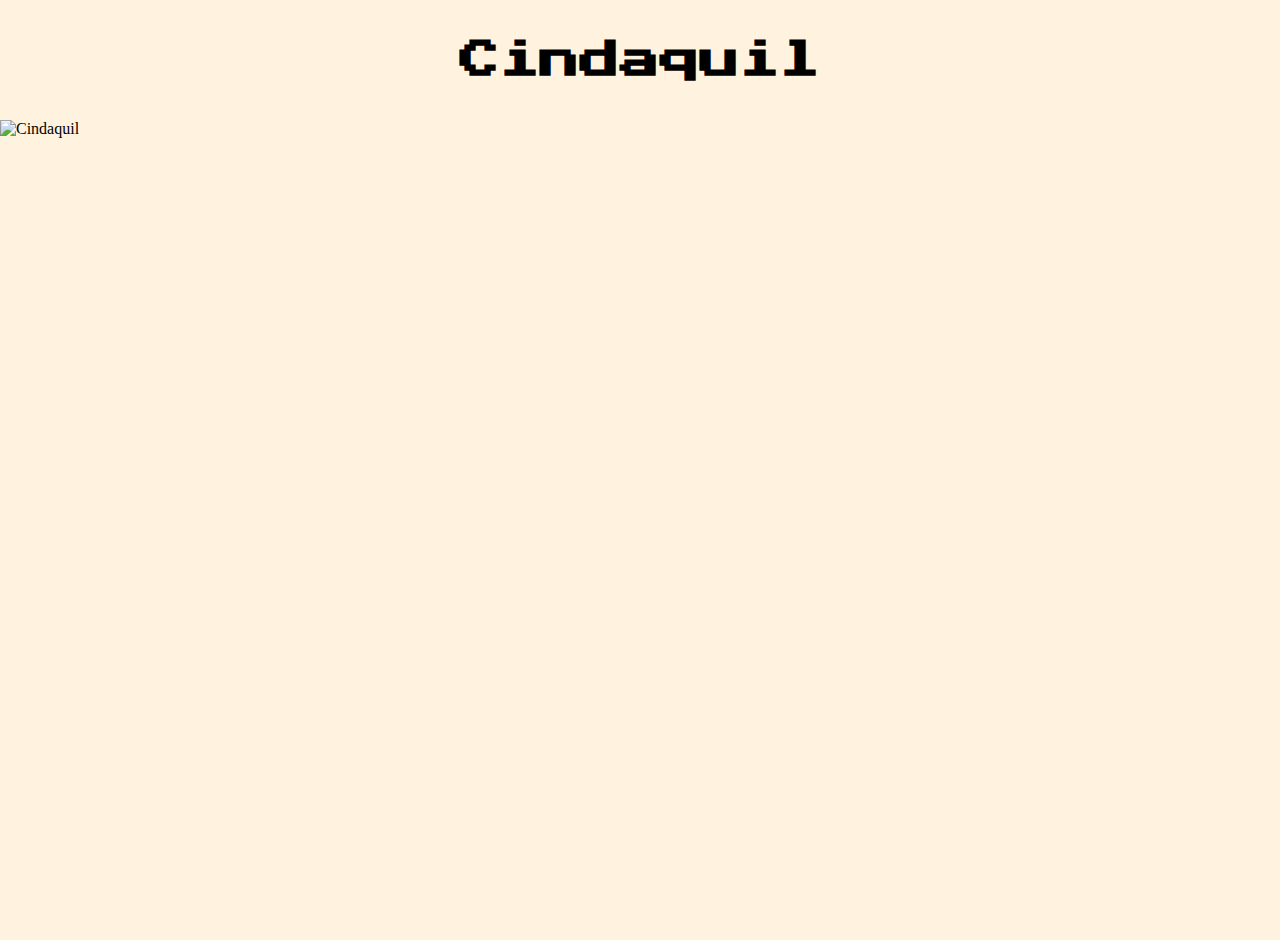
==== htmlpkmn/cindaquil/cindaquil.html @ e4aa7684 "4" ====
<!DOCTYPE html>
<html lang="en">
<head>
	<meta charset="UTF-8">
	<!-- indica el titulo de la pagina -->
	<title>Cindaquil</title>
	<!-- indica el icono de la pagina -->
	<link rel="icon" href="img/pcyndaquil.png">
	<!-- indica los links al tipo de letra de google fonts -->
	<link rel="preconnect" href="https://fonts.googleapis.com">
	<link rel="preconnect" href="https://fonts.gstatic.com" crossorigin>
	<link href="https://fonts.googleapis.com/css2?family=Press+Start+2P&display=swap" rel="stylesheet">
	<!-- indica el archivo de css externo -->
	<link rel="stylesheet" type="text/css" href="cindaquilcss.css">
</head>
<body>
	<div>
		<header class="header1">
			<p>Cindaquil</p>
		</header>
	</div>
	<div>
		<img src="img/cindaquil.png" alt="Cindaquil" id="img1">
	</div>
	<div>

	</div>
</body>
</html>
---- htmlpkmn/cindaquil/cindaquilcss.css ----
body {
    background-color: rgba(255, 153, 0, 0.13);
    background-size: cover;
    background-position: center;
    background-repeat: no-repeat;
    height: 100vh;
    margin: 10px auto 0;
}
.header1 {
    color: black;
    font-size: 40px;
    font-weight: bold;
	text-align: center;
    font-family: 'Press Start 2P', cursive;
    margin-top: 
}
#img1 {
    width: 25%;
}
li {
    color: black;   
    font-family: 'Press Start 2P', cursive;
    font-size: 20px;
    margin-left: 20px;
}
a {
    text-decoration: none;
    color: white;
}
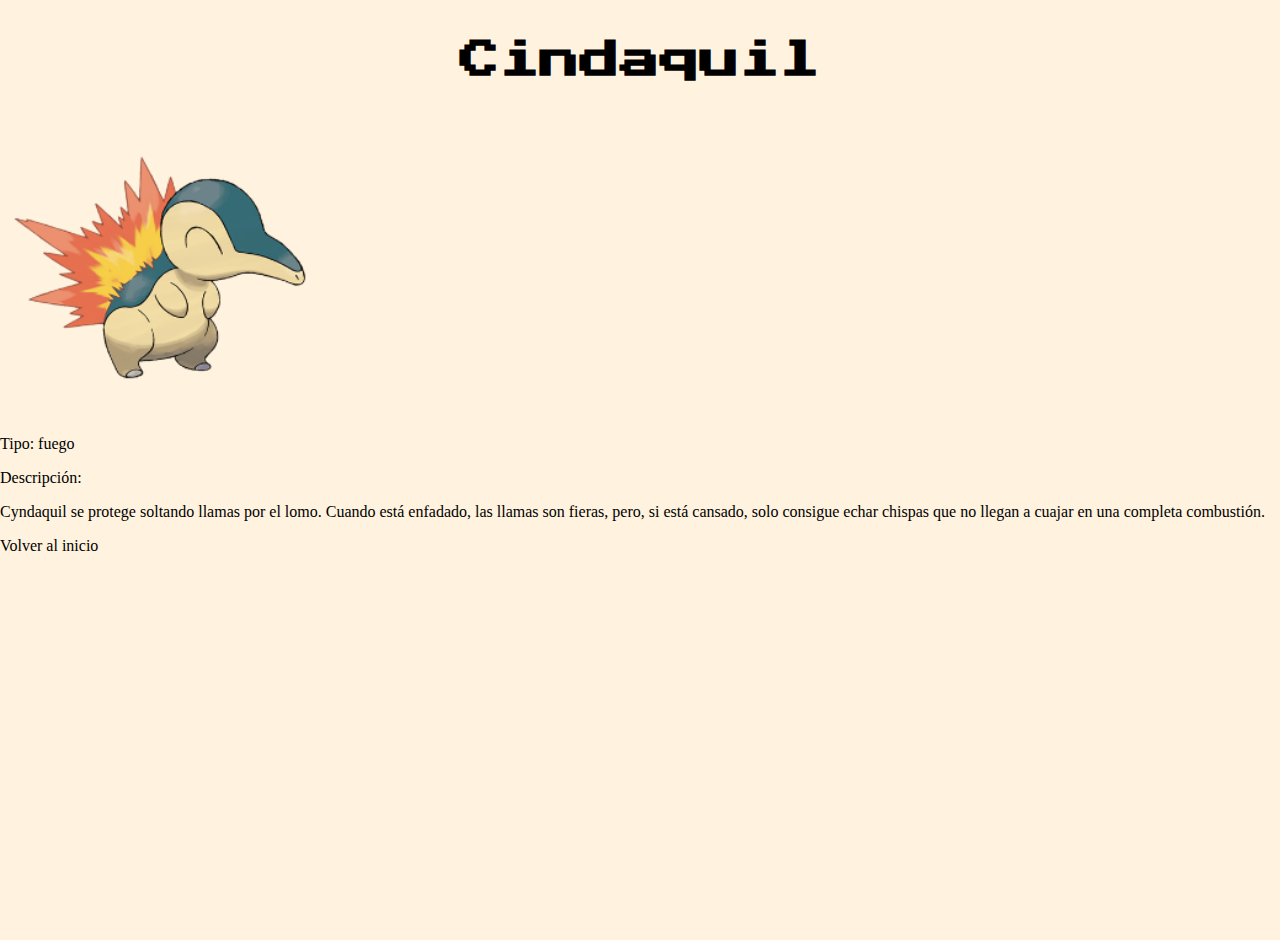
==== commit ab7b0690: "final2" ====
--- a/htmlpkmn/cindaquil/cindaquil.html
+++ b/htmlpkmn/cindaquil/cindaquil.html
@@ -5,7 +5,7 @@
 	<!-- indica el titulo de la pagina -->
 	<title>Cindaquil</title>
 	<!-- indica el icono de la pagina -->
-	<link rel="icon" href="img/pcyndaquil.png">
+	<link rel="icon" href="../../img/pokeball.png">
 	<!-- indica los links al tipo de letra de google fonts -->
 	<link rel="preconnect" href="https://fonts.googleapis.com">
 	<link rel="preconnect" href="https://fonts.gstatic.com" crossorigin>
@@ -20,10 +20,17 @@
 		</header>
 	</div>
 	<div>
-		<img src="img/cindaquil.png" alt="Cindaquil" id="img1">
+		<img src="../../img/cyndaquil.png" alt="Cindaquil" id="img1">
 	</div>
-	<div>
-
+	<div class="desc1">
+		<p>Tipo: <span>fuego</span></p>
+		<p>Descripción:</p>
+	</div>
+	<div class="desc2">
+		<p>Cyndaquil se protege soltando llamas por el lomo. Cuando está enfadado, las llamas son fieras, pero, si está cansado, solo consigue echar chispas que no llegan a cuajar en una completa combustión.</p>
+	</div>
+	<div class="a">
+		<p class="a2">Volver al inicio</p>
 	</div>
 </body>
 </html>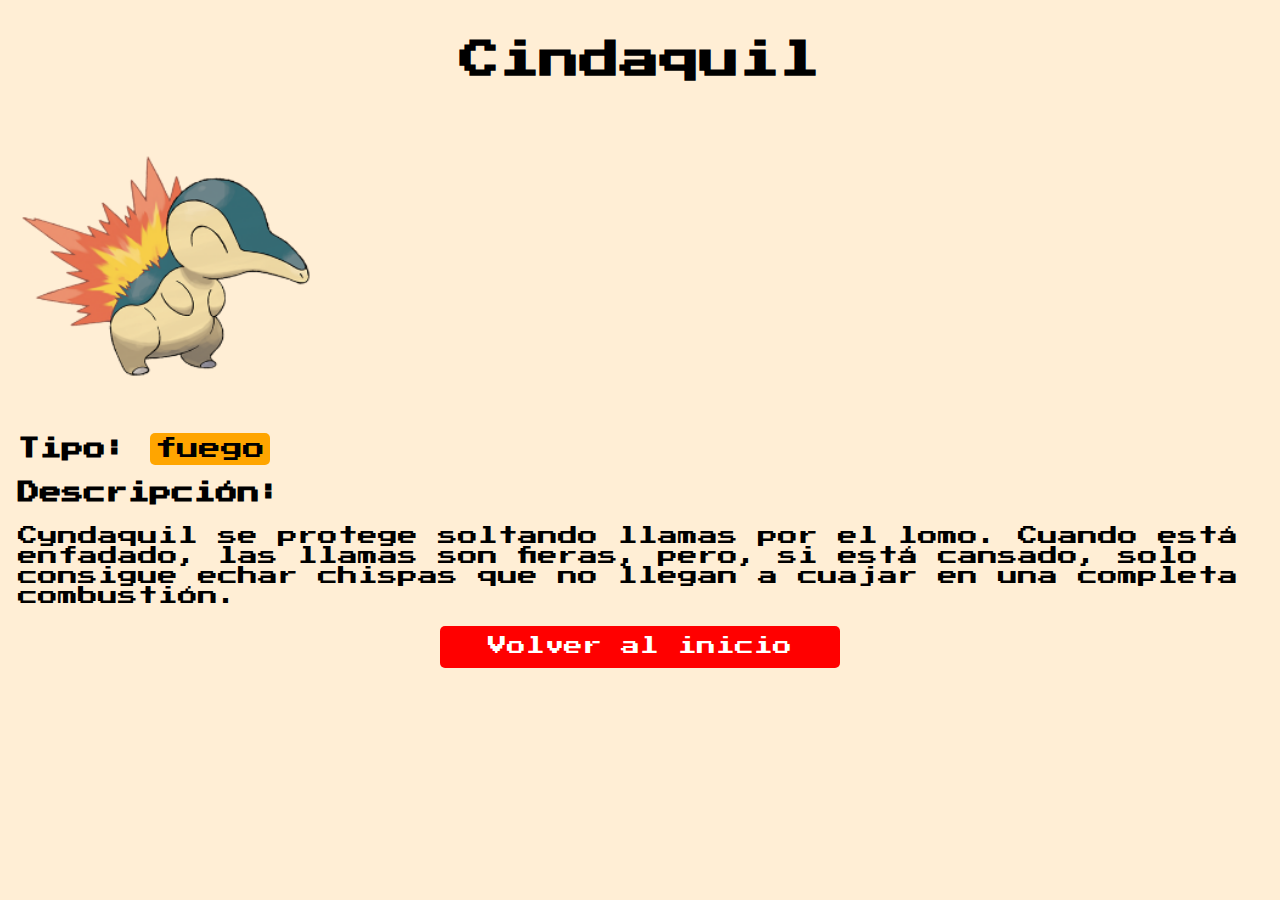
==== commit d1a85d42: "boton inicio" ====
--- a/htmlpkmn/cindaquil/cindaquil.html
+++ b/htmlpkmn/cindaquil/cindaquil.html
@@ -29,8 +29,8 @@
 	<div class="desc2">
 		<p>Cyndaquil se protege soltando llamas por el lomo. Cuando está enfadado, las llamas son fieras, pero, si está cansado, solo consigue echar chispas que no llegan a cuajar en una completa combustión.</p>
 	</div>
-	<div class="a">
-		<p class="a2">Volver al inicio</p>
+	<div>
+		<button id="boton-volver"><a href="../../index.html">Volver al inicio</a></button>
 	</div>
 </body>
 </html>--- a/htmlpkmn/cindaquil/cindaquilcss.css
+++ b/htmlpkmn/cindaquil/cindaquilcss.css
@@ -1,10 +1,11 @@
 body {
-    background-color: rgba(255, 153, 0, 0.13);
-    background-size: cover;
-    background-position: center;
-    background-repeat: no-repeat;
-    height: 100vh;
-    margin: 10px auto 0;
+    background-color: rgba(255, 153, 0, 0.164);
+}
+span {
+    background-color: orange;
+    padding: 5px;
+    font-weight: normal;
+    border-radius: 5px;
 }
 .header1 {
     color: black;
@@ -12,18 +13,39 @@
     font-weight: bold;
 	text-align: center;
     font-family: 'Press Start 2P', cursive;
-    margin-top: 
 }
 #img1 {
     width: 25%;
 }
-li {
-    color: black;   
+.desc1 {
+    color: black;
+    font-size: 22px;
+    font-weight: bold;
+    margin-left: 10px;
+    margin-bottom: 1px;
     font-family: 'Press Start 2P', cursive;
+}
+.desc2 {
+    color: black;
     font-size: 20px;
-    margin-left: 20px;
+    margin-left: 10px;
+    font-family: 'Press Start 2P', cursive;
+}
+button {
+    background-color: red;
+    border: none;
+    padding: 10px;
+    border-radius: 5px;
+}
+#boton-volver {
+    display: block;
+    width: 400px;
+    margin: 0 auto;
+    text-align: center;
 }
 a {
+    color: white;
     text-decoration: none;
-    color: white;
+    font-size: 19px;
+    font-family: 'Press Start 2P', cursive;
 }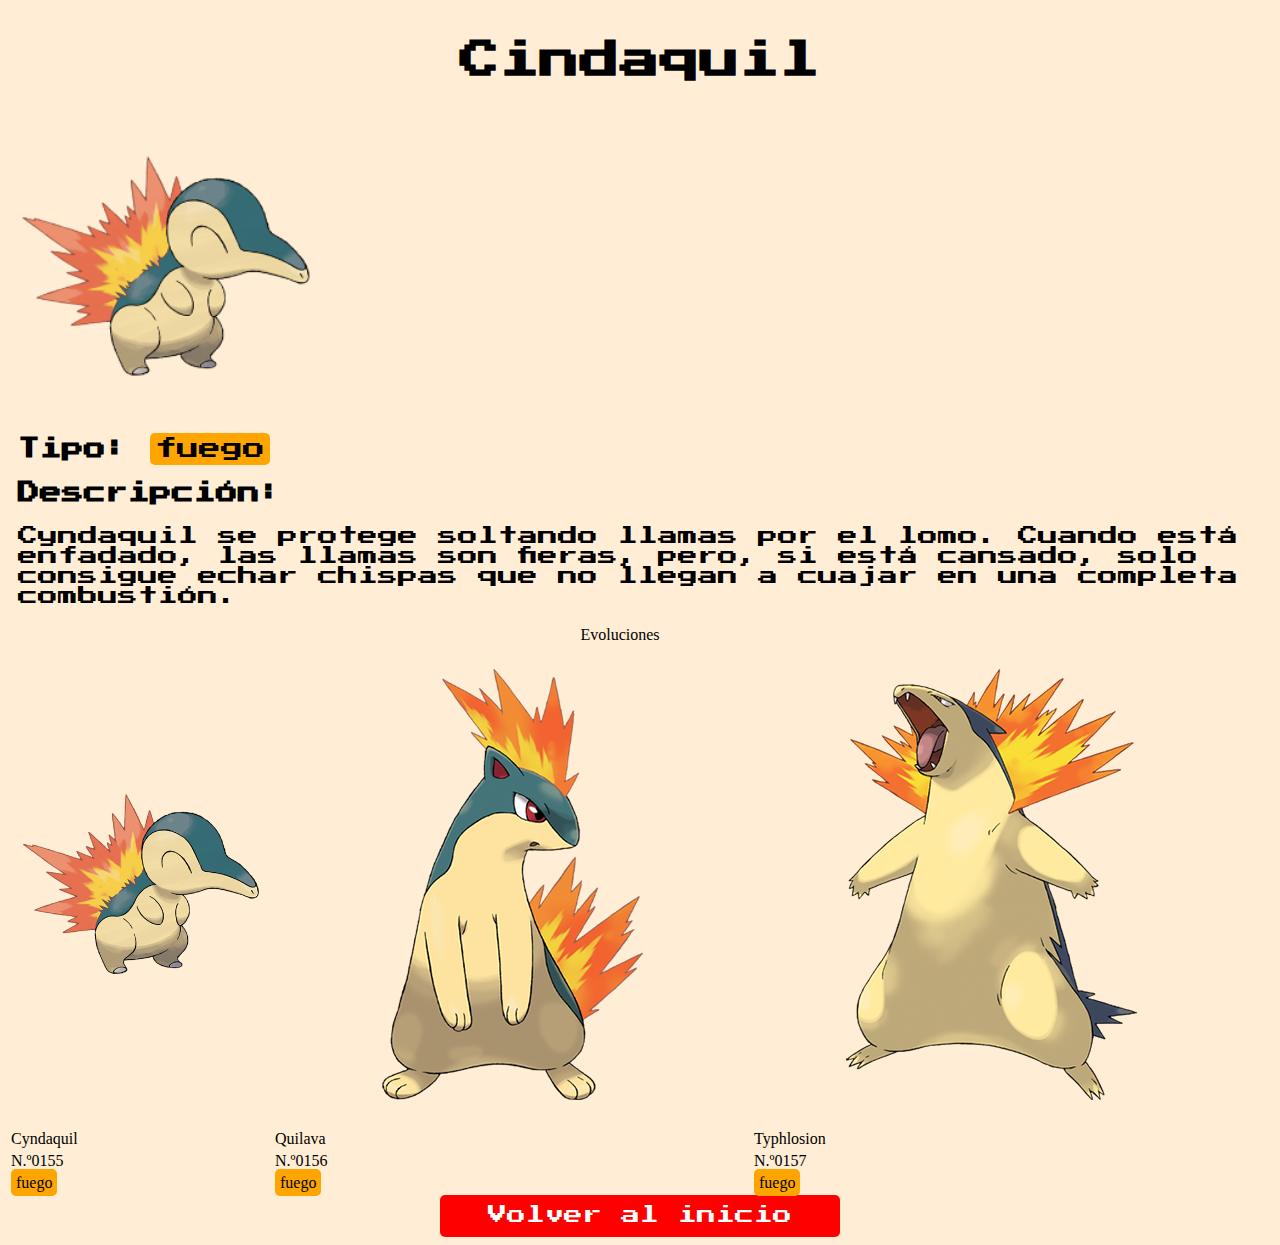
==== commit 5ca90a48: "evols" ====
--- a/htmlpkmn/cindaquil/cindaquil.html
+++ b/htmlpkmn/cindaquil/cindaquil.html
@@ -14,20 +14,52 @@
 	<link rel="stylesheet" type="text/css" href="cindaquilcss.css">
 </head>
 <body>
+	<!-- div1: indica el título -->
 	<div>
 		<header class="header1">
 			<p>Cindaquil</p>
 		</header>
 	</div>
+	<!-- div2: indica la imagen de cindaquil de la derecha -->
 	<div>
 		<img src="../../img/cyndaquil.png" alt="Cindaquil" id="img1">
 	</div>
+	<!-- div3: indica la primera descripción del pokemon (su tipo) -->
 	<div class="desc1">
 		<p>Tipo: <span>fuego</span></p>
 		<p>Descripción:</p>
 	</div>
+	<!-- div3: indica segunda descripción del pokemon (descripción del pokemon según la pokedex) -->
 	<div class="desc2">
 		<p>Cyndaquil se protege soltando llamas por el lomo. Cuando está enfadado, las llamas son fieras, pero, si está cansado, solo consigue echar chispas que no llegan a cuajar en una completa combustión.</p>
+	</div>
+	<!-- div4: indica el botón para volver a la página de inicio -->
+	<div>
+		<table>
+			<caption>Evoluciones</caption>
+			<tbody>
+				<tr>
+					<td class="td1"><a><img src="./../../img/cyndaquil.png"></a></td>
+					<td  class="td1"><a href="./../quilava/quilava.html"><img src="./../../img/quilava.png"></a></td>
+					<td  class="td1"><a href="./../typhlosion/typhlosion.html"><img src="./../../img/typhlosion.png"></a></td>
+				</tr>
+				<tr>
+					<td class="td">Cyndaquil</td>
+					<td class="td">Quilava</td>
+					<td class="td">Typhlosion</td>
+				</tr>
+				<tr>
+					<td class="td2">N.º0155</td>
+					<td class="td2">N.º0156</td>
+					<td class="td2">N.º0157</td>
+				</tr>
+				<tr>
+					<td><span class="span">fuego</span></td>
+					<td><span class="span">fuego</span></td>
+					<td><span class="span">fuego</span></td>
+				</tr>
+			</tbody>
+		</table>
 	</div>
 	<div>
 		<button id="boton-volver"><a href="../../index.html">Volver al inicio</a></button>
--- a/htmlpkmn/cindaquil/cindaquilcss.css
+++ b/htmlpkmn/cindaquil/cindaquilcss.css
@@ -1,12 +1,15 @@
+/* indican los estilos de body */
 body {
     background-color: rgba(255, 153, 0, 0.164);
 }
+/* indican los estilos de span (estilos del tipo fuego) */
 span {
     background-color: orange;
     padding: 5px;
     font-weight: normal;
     border-radius: 5px;
 }
+/* indican los estilos de la clase header1 (titulo de cindaquil) */
 .header1 {
     color: black;
     font-size: 40px;
@@ -14,9 +17,11 @@
 	text-align: center;
     font-family: 'Press Start 2P', cursive;
 }
+/* indican los estilos de la imagen de la derecha de cindaquil */
 #img1 {
     width: 25%;
 }
+/* indican los estilos de la primera descripción */
 .desc1 {
     color: black;
     font-size: 22px;
@@ -25,24 +30,28 @@
     margin-bottom: 1px;
     font-family: 'Press Start 2P', cursive;
 }
+/* indican los estilos de la segunda descripción */
 .desc2 {
     color: black;
     font-size: 20px;
     margin-left: 10px;
     font-family: 'Press Start 2P', cursive;
 }
+/* indican los estilos del botón de la vuelta al inicio */
 button {
     background-color: red;
     border: none;
     padding: 10px;
     border-radius: 5px;
 }
+/* indican los estilos del botón de la vuelta al inicio */
 #boton-volver {
     display: block;
     width: 400px;
     margin: 0 auto;
     text-align: center;
 }
+/* indican los estilos de la letra del botón de la vuelta al inicio */
 a {
     color: white;
     text-decoration: none;
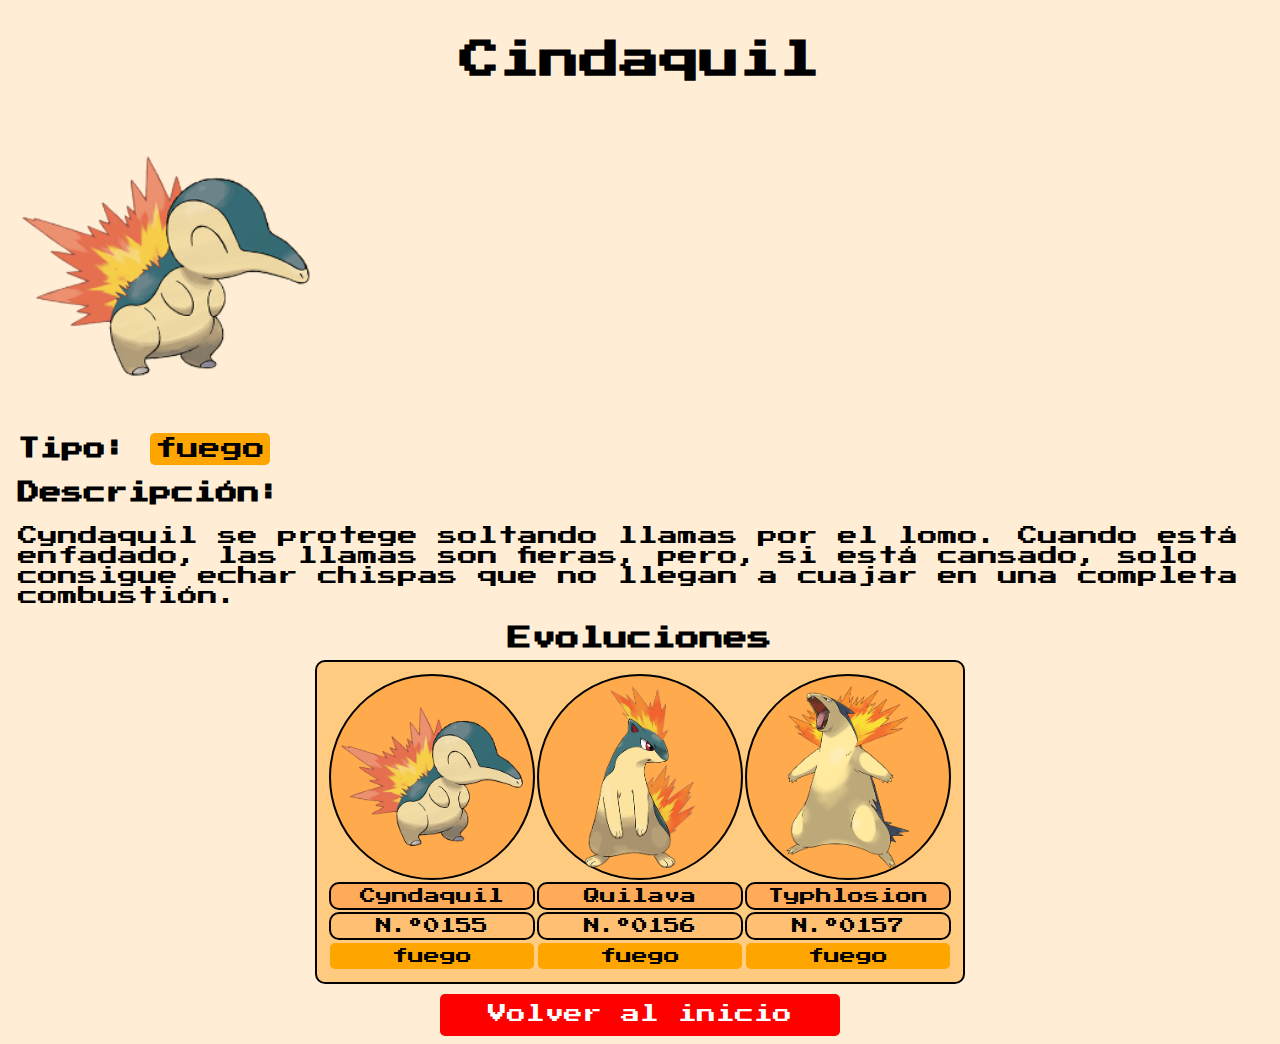
==== commit fc665173: "comments" ====
--- a/htmlpkmn/cindaquil/cindaquil.html
+++ b/htmlpkmn/cindaquil/cindaquil.html
@@ -33,7 +33,7 @@
 	<div class="desc2">
 		<p>Cyndaquil se protege soltando llamas por el lomo. Cuando está enfadado, las llamas son fieras, pero, si está cansado, solo consigue echar chispas que no llegan a cuajar en una completa combustión.</p>
 	</div>
-	<!-- div4: indica el botón para volver a la página de inicio -->
+	<!-- div4: indica la tabla con los pokemon y sus evoluciones -->
 	<div>
 		<table>
 			<caption>Evoluciones</caption>
@@ -61,6 +61,7 @@
 			</tbody>
 		</table>
 	</div>
+	<!-- div5: indica el botón para volver a la página de inicio -->
 	<div>
 		<button id="boton-volver"><a href="../../index.html">Volver al inicio</a></button>
 	</div>
--- a/htmlpkmn/cindaquil/cindaquilcss.css
+++ b/htmlpkmn/cindaquil/cindaquilcss.css
@@ -8,6 +8,7 @@
     padding: 5px;
     font-weight: normal;
     border-radius: 5px;
+    font-family: 'Press Start 2P', cursive;
 }
 /* indican los estilos de la clase header1 (titulo de cindaquil) */
 .header1 {
@@ -57,4 +58,83 @@
     text-decoration: none;
     font-size: 19px;
     font-family: 'Press Start 2P', cursive;
+}
+/* indican los estilos de la tabla */
+table {
+    margin: 0 auto;
+    background-color: rgba(255, 150, 0, 0.4);
+    border: 2px solid black;
+    border-radius: 10px;
+    padding: 10px;
+    margin-bottom: 10px;
+}
+table td img {
+    display: block;
+    max-width: 200px;
+}
+th {
+    text-decoration: none;
+    color: rgb(0, 0, 0);
+    font-family: 'Press Start 2P', cursive;
+    font-size: 24px;
+    font-weight: bold;
+    text-align: center;
+    border: 2px solid black;
+    background-color: rgba(255, 255, 255, 0.4);
+    border-radius: 10px;
+}
+.td1 {
+    background-color: rgba(255, 120, 0, 0.4);
+    border: 2px solid black;
+    border-radius: 100%;
+}
+.td {
+    text-decoration: none;
+    color: rgb(0, 0, 0);
+    font-family: 'Press Start 2P', cursive;
+    font-size: 16px;
+    padding: 4px;
+    text-align: center;
+    border: 2px solid black;
+    background-color: rgba(255, 100, 0, 0.3);
+    border-radius: 10px;
+}
+.td2 {
+    text-decoration: none;
+    color: rgb(0, 0, 0);
+    font-family: 'Press Start 2P', cursive;
+    font-size: 16px;
+    padding: 4px;
+    text-align: center;
+    border: 2px solid black;
+    background-color: rgba(255, 100, 0, 0.1);
+    border-radius: 10px;
+}
+.td3 {
+    text-decoration: none;
+    color: rgb(0, 0, 0);
+    font-family: 'Press Start 2P', cursive;
+    font-size: 16px;
+    padding: 4px;
+    text-align: center;
+    border: 2px solid black;
+    background-color: rgba(255, 100, 0, 0.1);
+}
+caption {
+    text-align: center;
+    color: rgb(0, 0, 0);
+    font-family: 'Press Start 2P', cursive;
+    font-size: 24px;
+    font-weight: bold;
+    margin-bottom: 10px;
+}
+/* indican los estilos del segundo span */
+.span {
+    background-color: orange;
+    padding: 5px;
+    font-weight: normal;
+    border-radius: 5px;
+    font-family: 'Press Start 2P', cursive;
+    display: block;
+    text-align: center;
 }